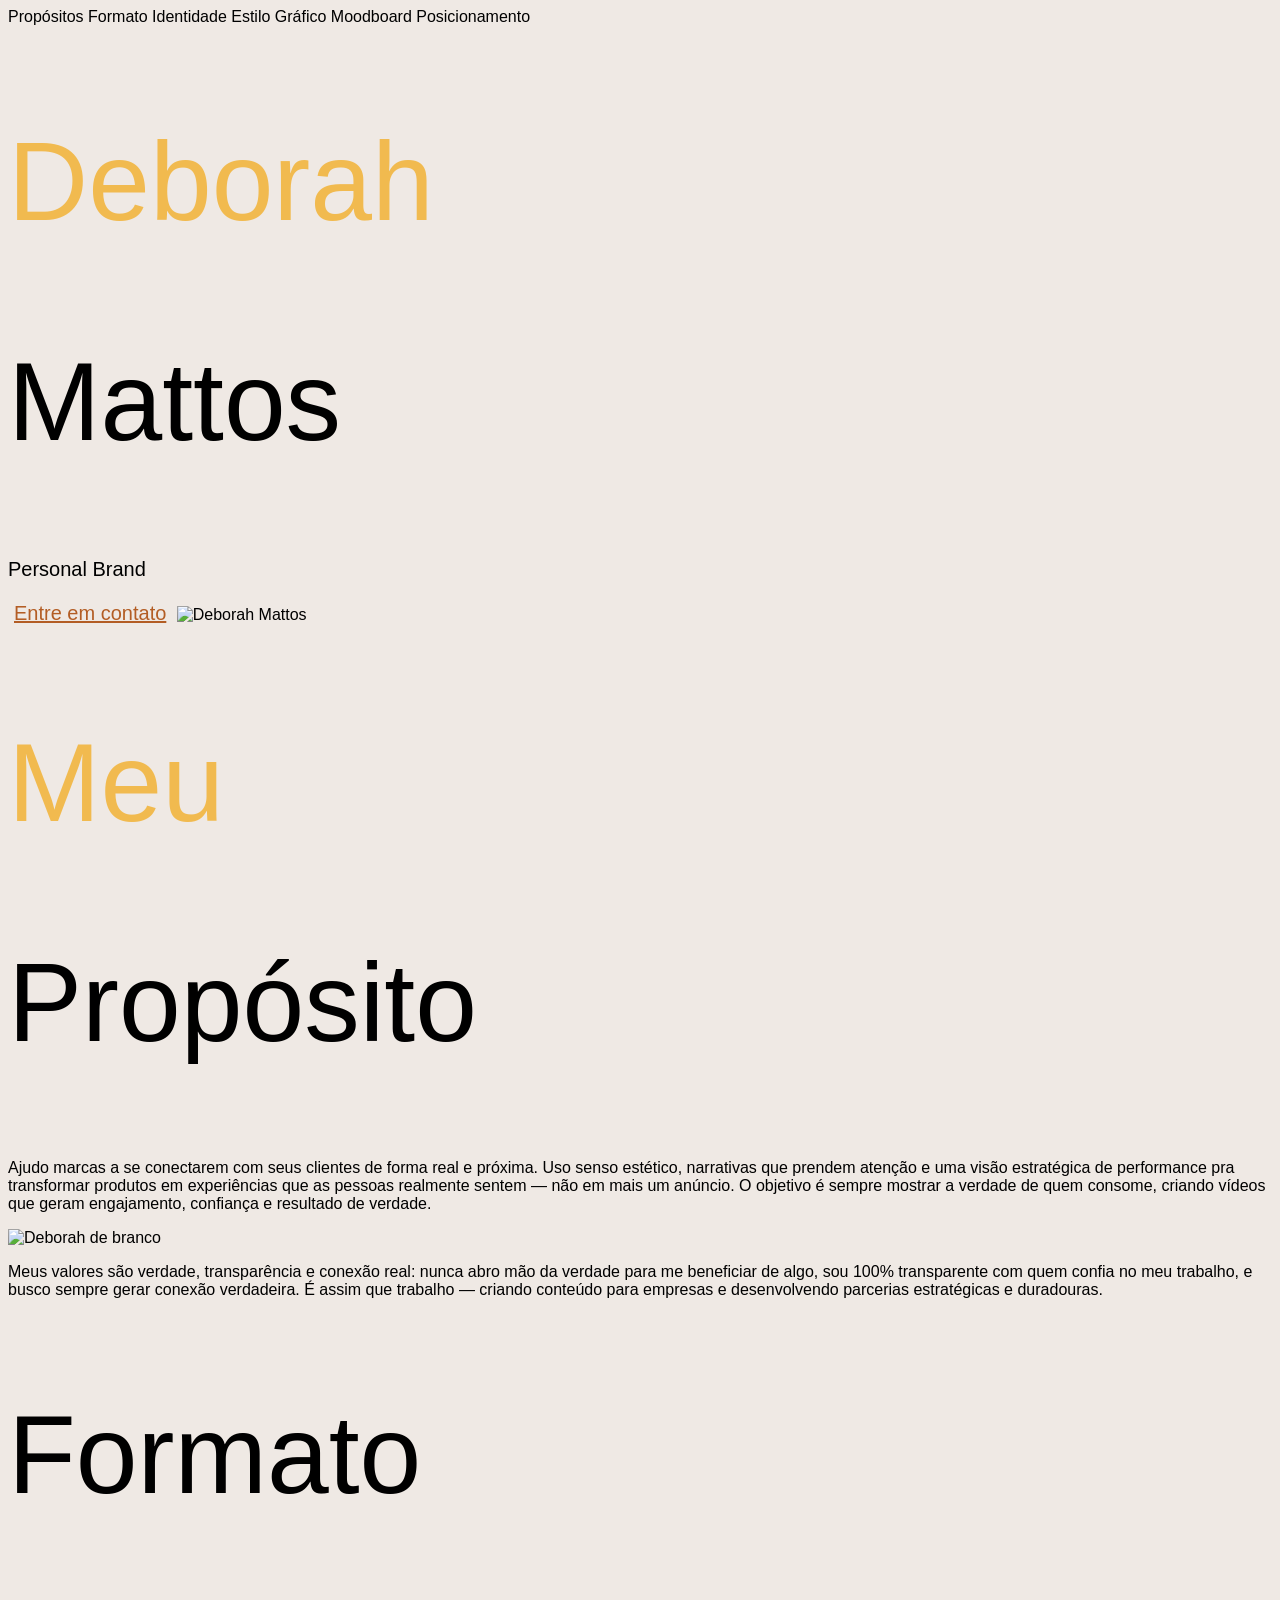
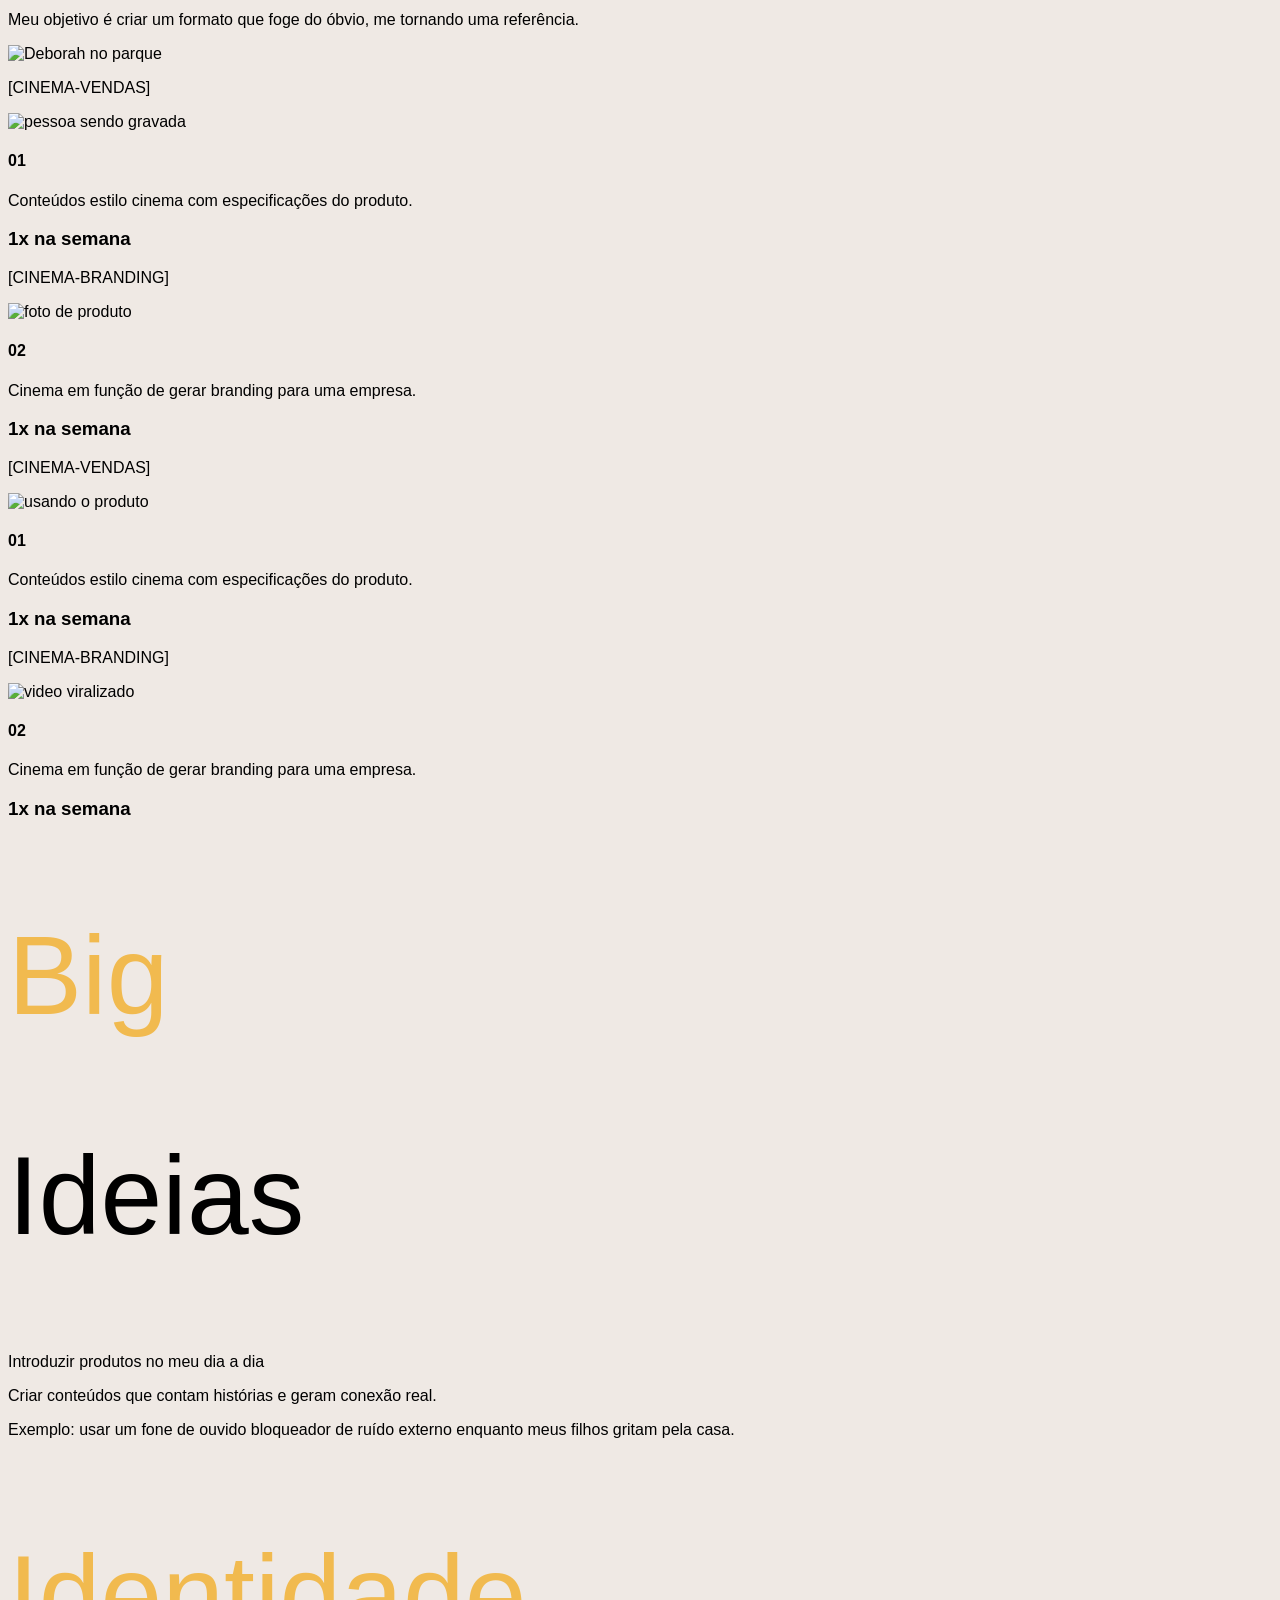
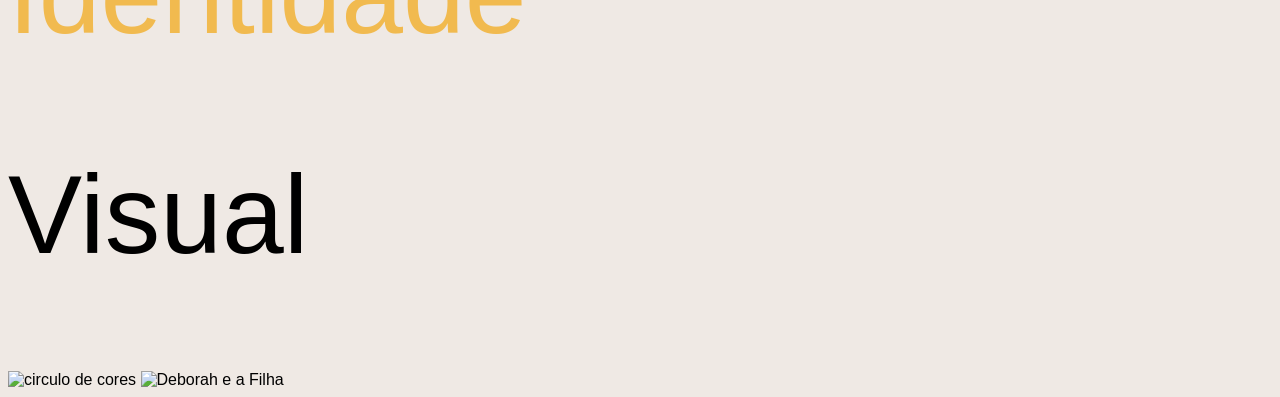
==== UGC-Potfolio/index.html @ f1d68acf "primeiro commit" ====
<!DOCTYPE html>
<html lang="pt-br">
<head>
    <meta charset="UTF-8">
    <meta name="viewport" content="width=device-width, initial-scale=1.0">
    <link rel="stylesheet" href="./estilo.css">
    <title>DEBORAH MATTOS - Personal brand</title>
</head>
<body>
    <header>
        <a class="link-header"> Propósitos </a>
        <a class="link-header"> Formato </a>
        <a class="link-header"> Identidade </a>
        <a class="link-header"> Estilo Gráfico </a> 
        <a class="link-header"> Moodboard </a>
        <a class="link-header"> Posicionamento </a>
    </header>

    <section class="home">
        <h1 class="primeiro"> Deborah </h1>
        <h1 class="segundo"> Mattos </h1>
        <p class="subtitle"> Personal Brand </p>
        <button class="contato"> Entre em contato </button>

        <img src="./UGC-Deborah/Assets/Deborah.png" alt="Deborah Mattos">
    </section>

    <section class="proposito">
        <h1 class="primeiro"> Meu </h1>
        <h1 class="segundo"> Propósito </h1>
        <p>Ajudo marcas a se conectarem com seus clientes de forma real e próxima. Uso senso estético, narrativas que prendem atenção e uma visão estratégica de performance pra transformar produtos em experiências que as pessoas realmente sentem — não em mais um anúncio. O objetivo é sempre mostrar a verdade de quem consome, criando vídeos que geram engajamento, confiança e resultado de verdade.</p>
        <img src="./UGC-Deborah/Assets/deborah-branco.png" alt="Deborah de branco">
        <p>Meus valores são verdade, transparência e conexão real: nunca abro mão da verdade para me beneficiar de algo, sou 100% transparente com quem confia no meu trabalho, e busco sempre gerar conexão verdadeira. É assim que trabalho — criando conteúdo para empresas e desenvolvendo parcerias estratégicas e duradouras.</p>
    </section>

    <section class="formato">
        <h1 class="segundo"> Formato </h1>
        <p>Meu objetivo é criar um formato que foge do óbvio, me tornando uma referência.</p>
        <img src="./UGC-Deborah/Assets/debohra-park.png" alt="Deborah no parque">
        <div class="cinema-vendas">
            <p>[CINEMA-VENDAS]</p>
            <img src="./UGC-Deborah/Assets/cinema-vendas.png" alt="pessoa sendo gravada">
            <h4>01</h4>
            <p>Conteúdos estilo cinema com especificações do produto.</p>
            <h3>1x na semana</h3>
        </div>
        
        <div class="cinema-branding">
            <p>[CINEMA-BRANDING]</p>
            <img src="./UGC-Deborah/Assets/cinema-branding.png" alt="foto de produto">
            <h4>02</h4>
            <p>Cinema em função de gerar branding para uma empresa.</p>
            <h3>1x na semana</h3>
        </div>
    </section>

    <section class="big-ideias">
            <div class="cinema-vendas"> 
                <p>[CINEMA-VENDAS]</p>
                <img src="./UGC-Deborah/Assets/breathe.png" alt="usando o produto">
                <h4>01</h4>
                <p>Conteúdos estilo cinema com especificações do produto.</p>
                <h3>1x na semana</h3>
            </div>
            
            <div class="cinema-branding">
                <p>[CINEMA-BRANDING]</p>
                <img src="./UGC-Deborah/Assets/video-ronco.png" alt="video viralizado">
                <h4>02</h4>
                <p>Cinema em função de gerar branding para uma empresa.</p>
                <h3>1x na semana</h3>
            </div>

            <div class="big-ideias">
                <h1 class="primeiro">Big</h1>
                <h1 class="segundo">Ideias</h1>
            </div>
            
            <p> Introduzir produtos no meu dia a dia </p>
            <p>Criar conteúdos que contam histórias e geram conexão real.</p>
            <p> Exemplo: usar um fone de ouvido bloqueador de ruído externo enquanto meus filhos gritam pela casa.</p>
    </section>

    <section class="identidade-visual">
        <h1 class="primeiro"> Identidade </h1>
        <h1 class="segundo"> Visual </h1>
        <img src="./UGC-Deborah/Assets/visual.png" alt="circulo de cores">
        <img src="./UGC-Deborah/Assets/Flora-deborah.png" alt="Deborah e a Filha">
    </section>
    
    
</body>
</html>
---- UGC-Potfolio/estilo.css ----
@font-face {
  font-family: 'Lovelace Text';
  src: url('assets/fonts/LovelaceText-Regular.woff2') format('woff2'),
       url('assets/fonts/LovelaceText-Regular.woff') format('woff');
  font-weight: normal;
  font-style: normal;
  font-display: swap;
}

@font-face {
  font-family: 'Lovelace Text';
  src: url('assets/fonts/LovelaceText-Bold.woff2') format('woff2');
  font-weight: bold;
  font-style: normal;
  font-display: swap;
}

body {
    background-color:#EFE9E4;
    font-family: 'Lovelace Text', sans-serif;
}

.primeiro{
    color:#f1ba4f;
    font-weight: lighter;
    font-size: 111px;
}

.segundo{
    font-color: #000000;
    font-weight: lighter;
    font-size: 111px;
}

.subtitle{
    font-color: ##AF8E72;
    font-weight: lighter;
    font-size: 20px;
}

.contato{
    color: #B35D24;
    font-weight: lighter, bolder;
    font-size: 20px;
    background-color: transparent;
    border: none;
    cursor: pointer;
    text-decoration: underline;
}
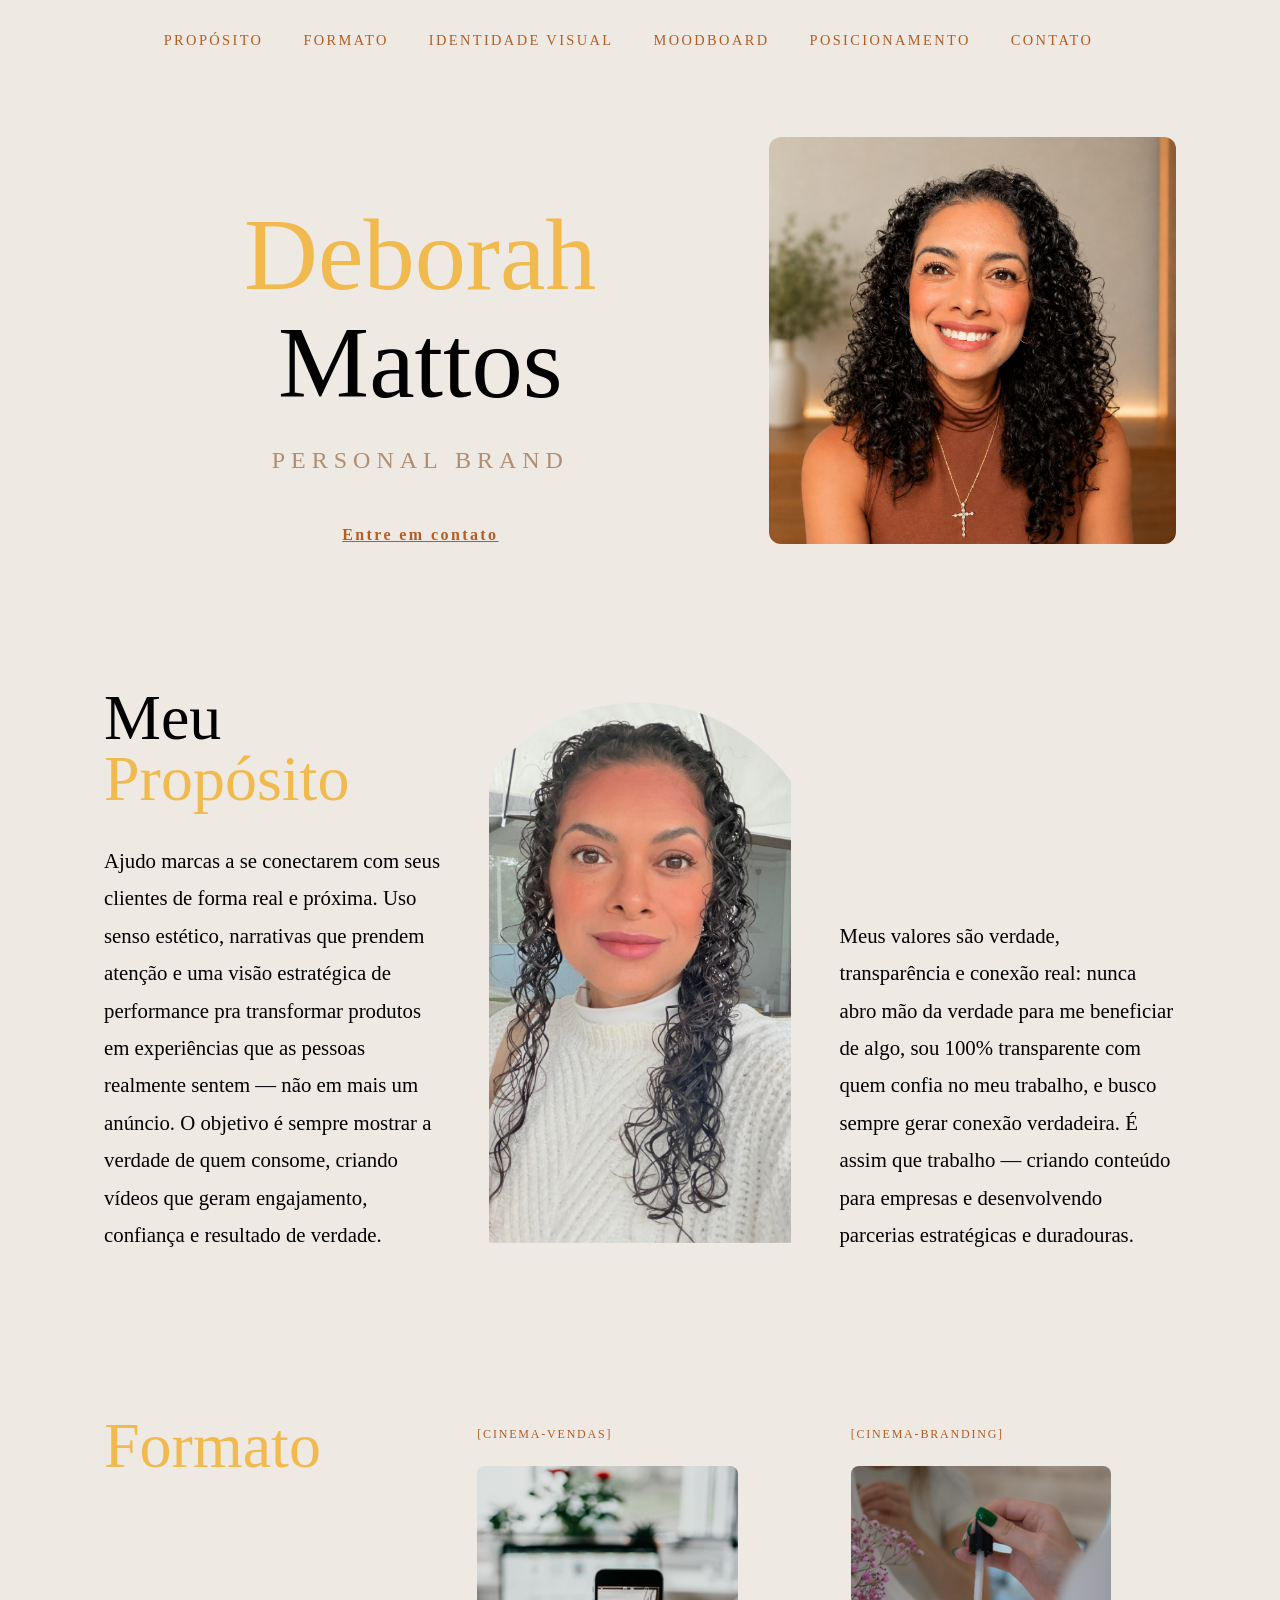
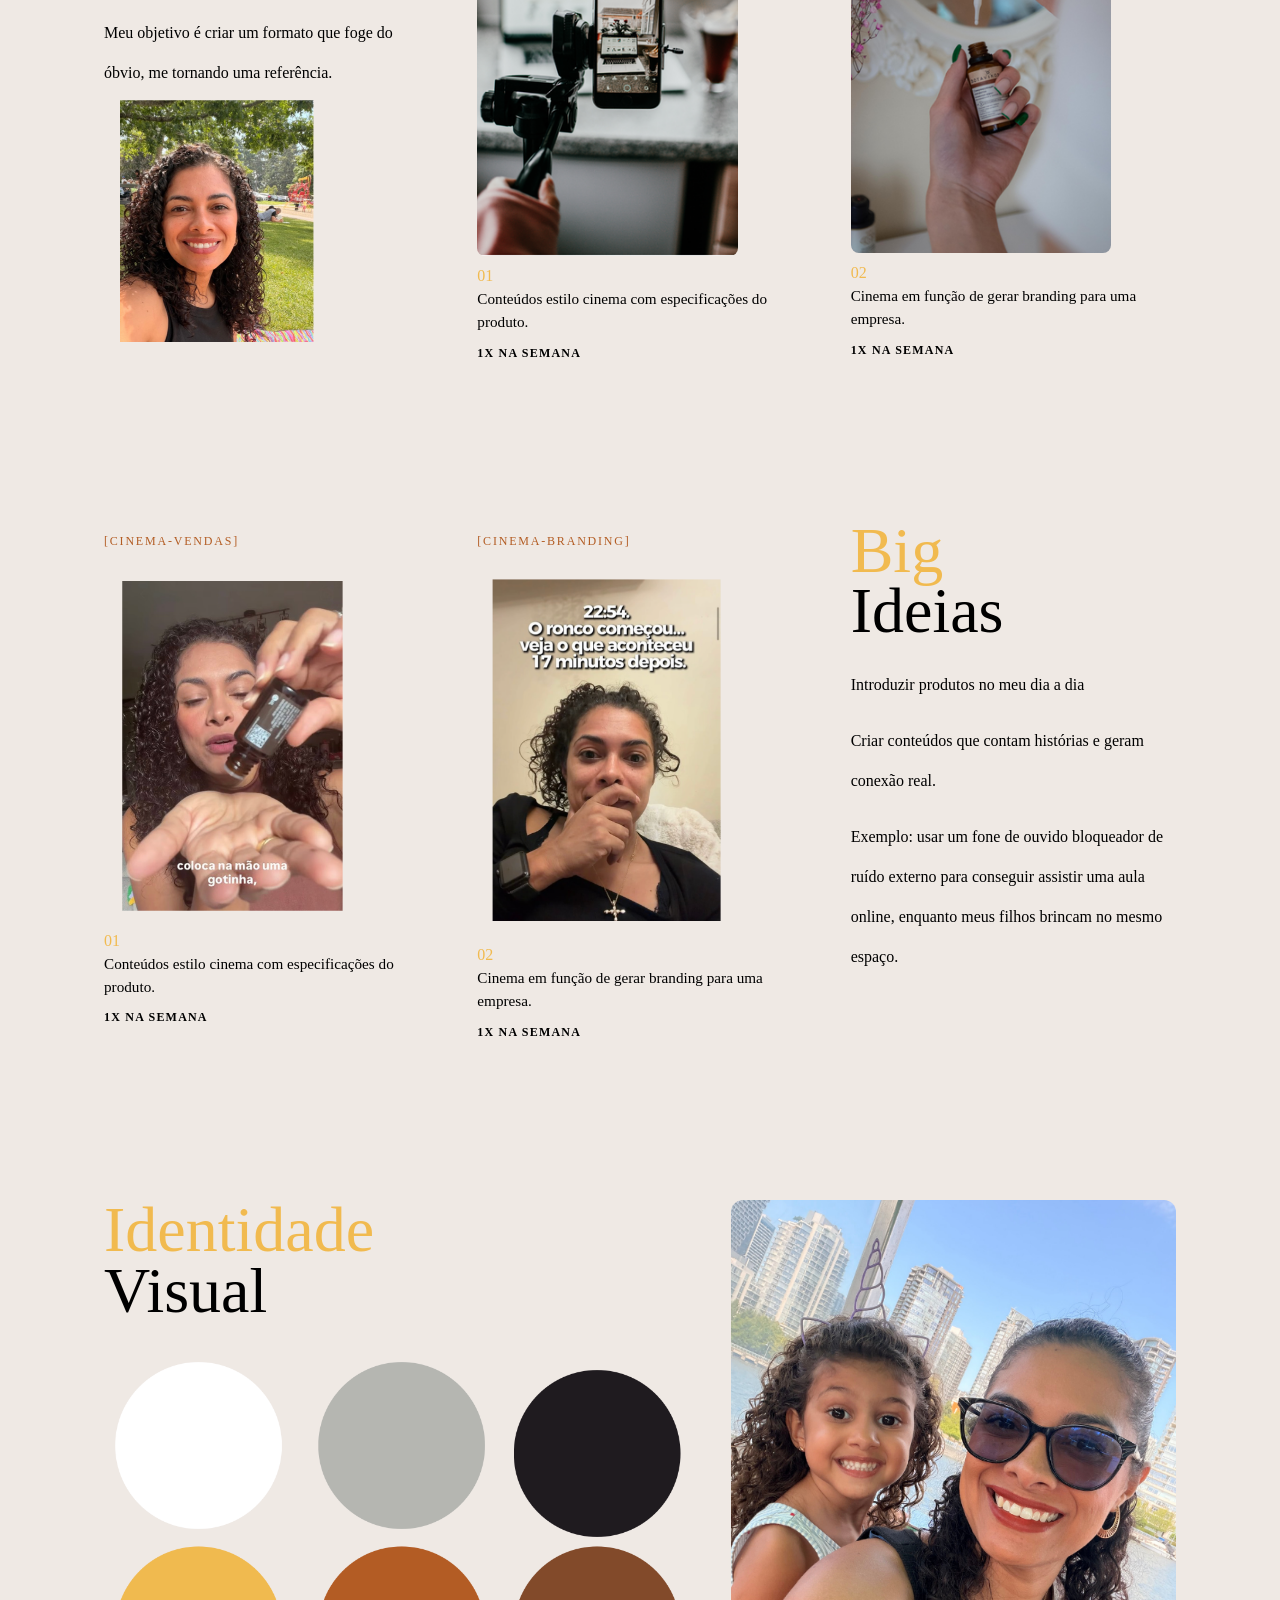
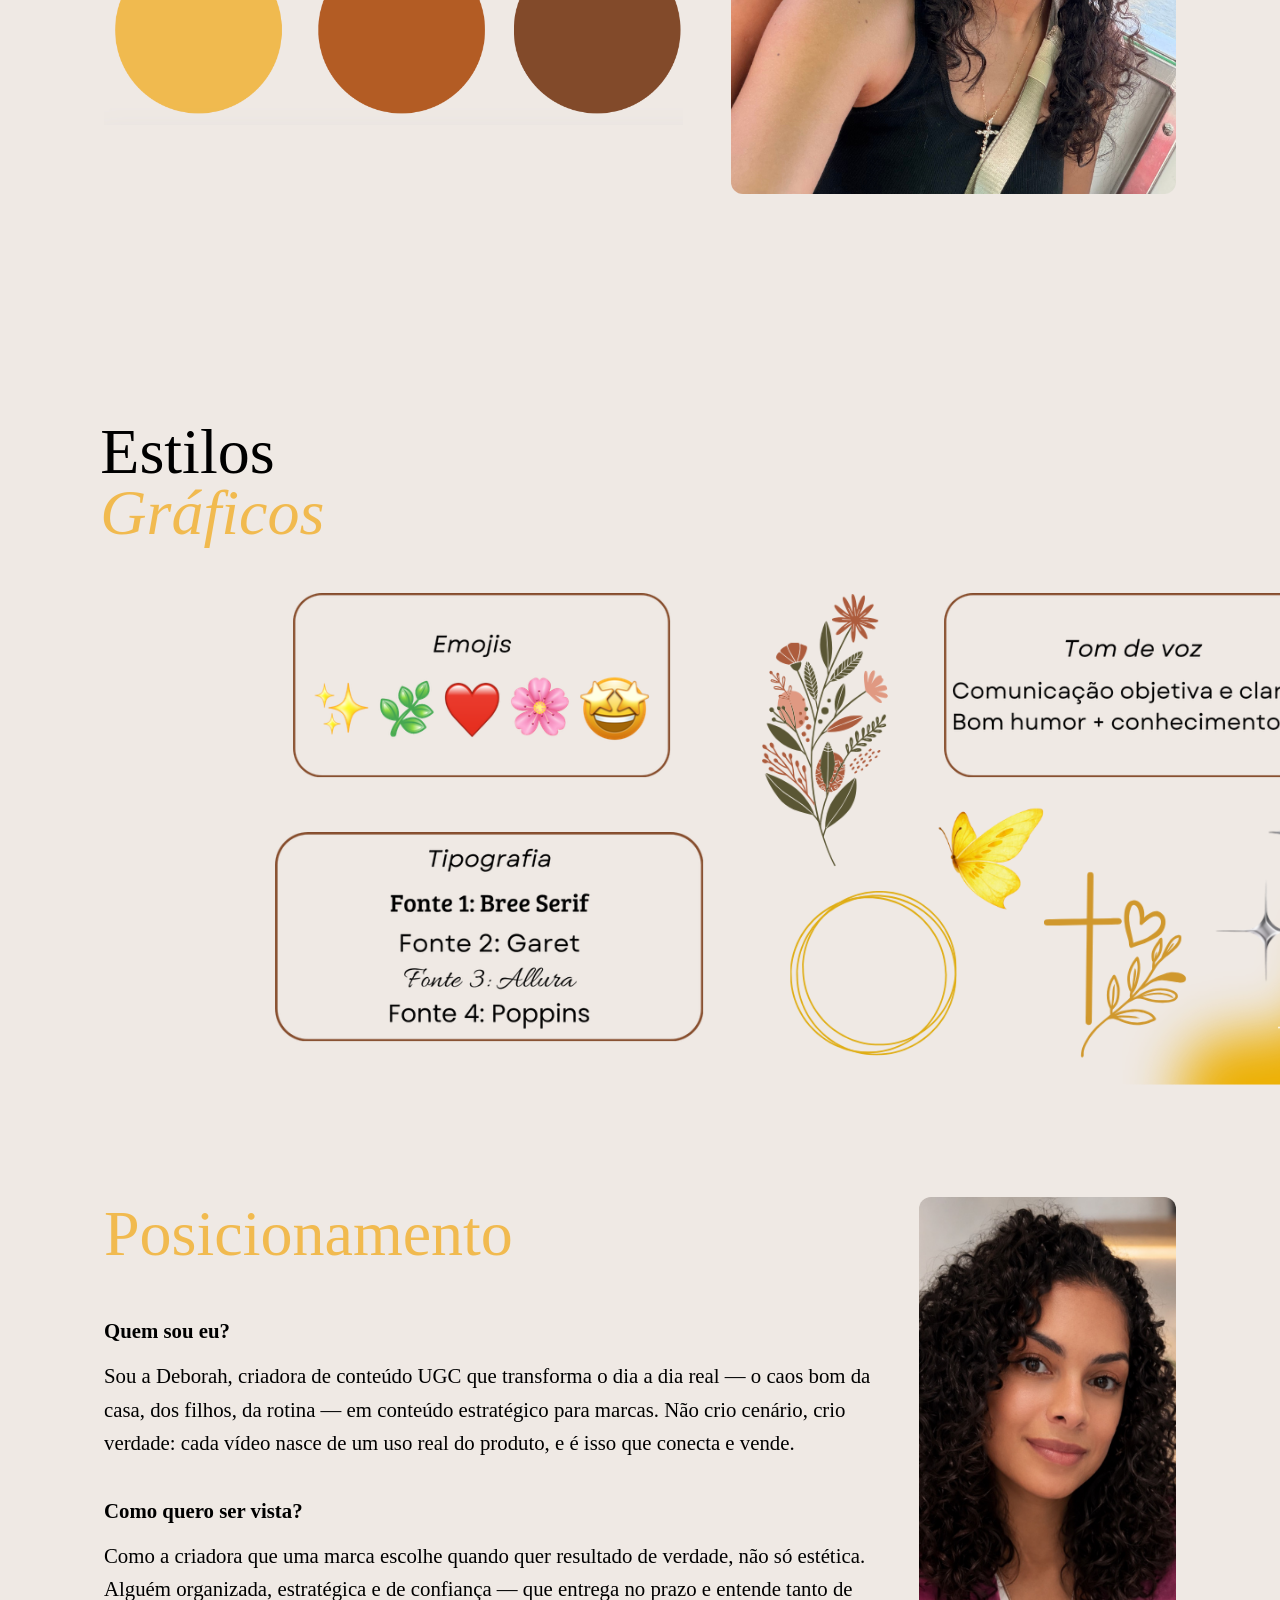
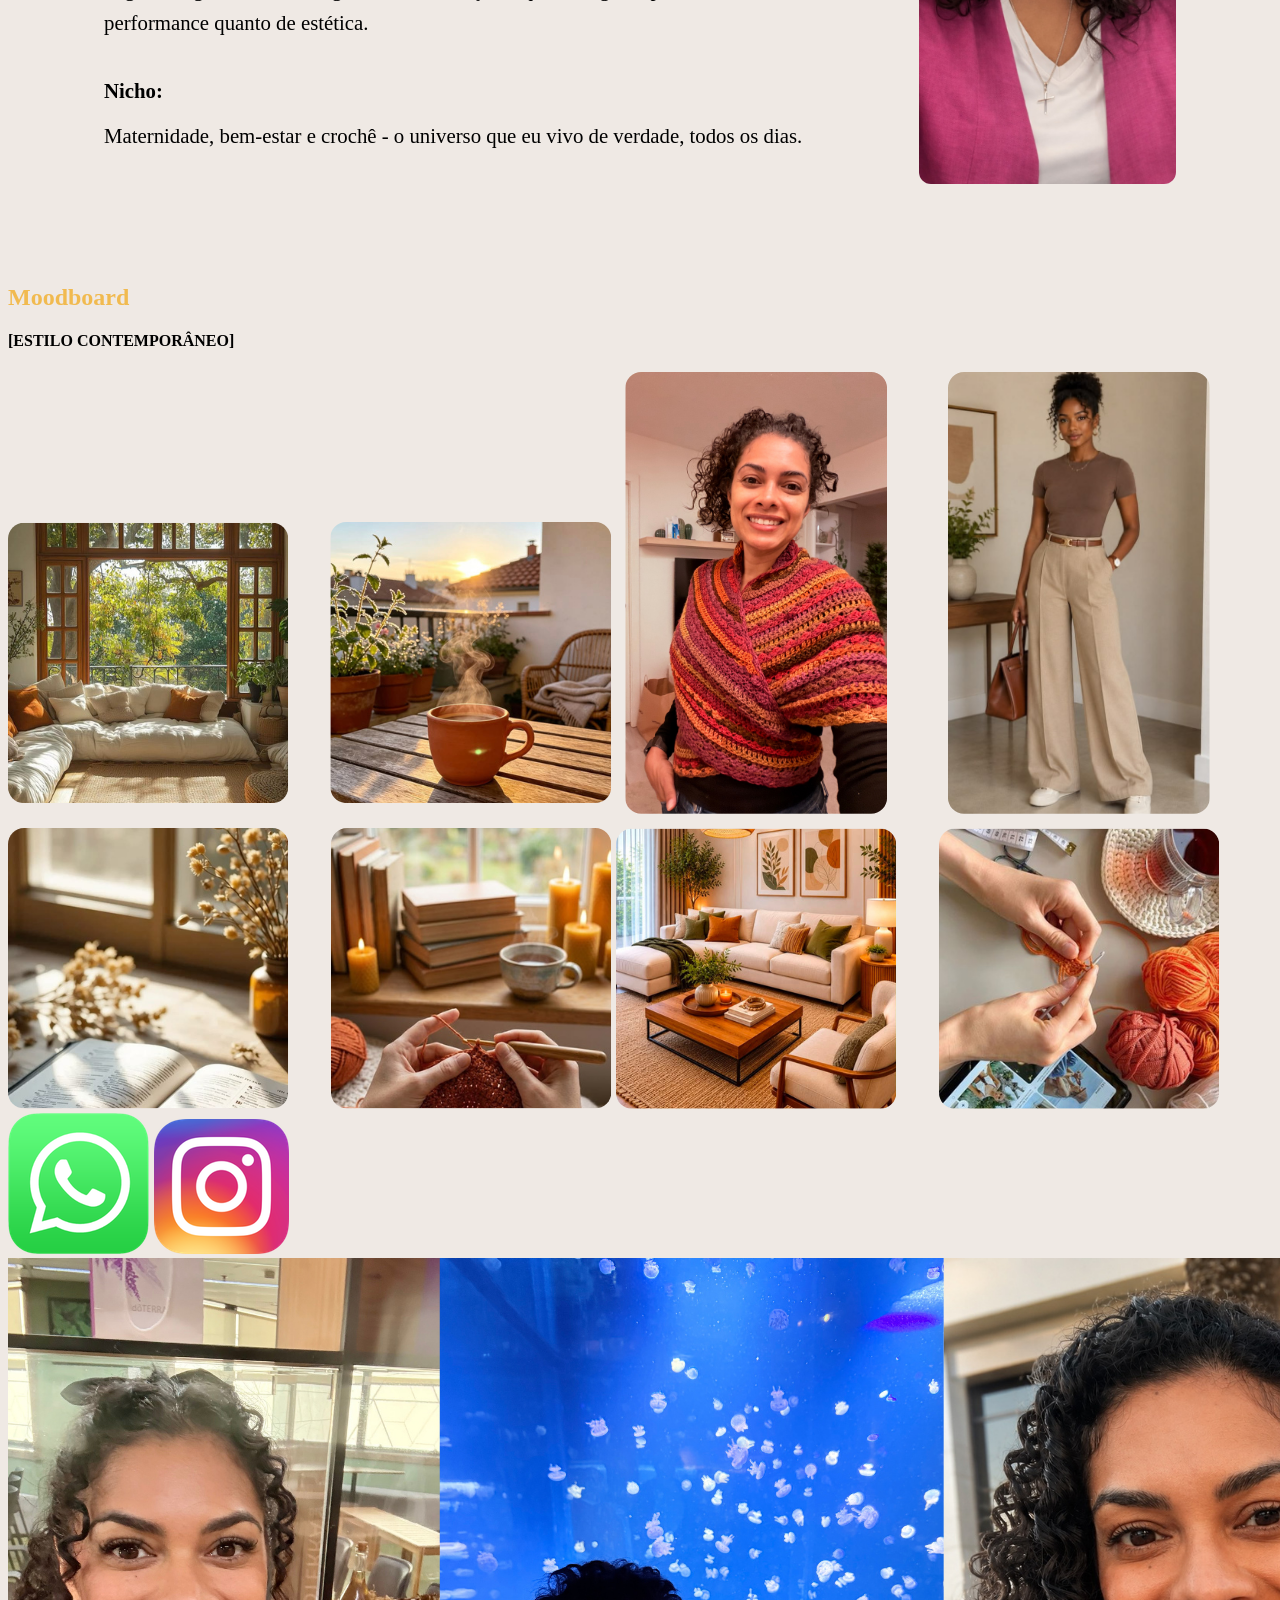
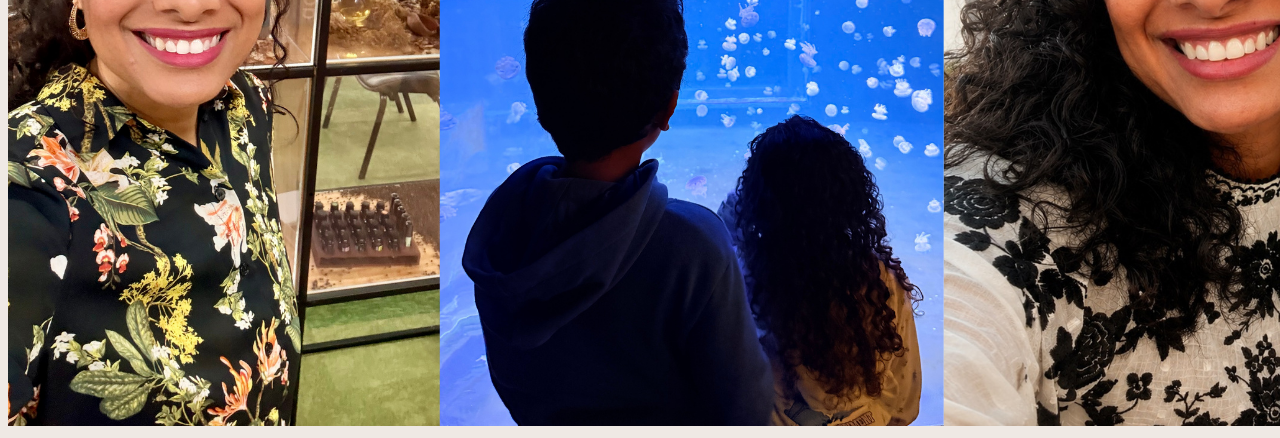
==== commit 17559989: "final" ====
--- a/UGC-Potfolio/index.html
+++ b/UGC-Potfolio/index.html
@@ -8,86 +8,147 @@
 </head>
 <body>
     <header>
-        <a class="link-header"> Propósitos </a>
-        <a class="link-header"> Formato </a>
-        <a class="link-header"> Identidade </a>
-        <a class="link-header"> Estilo Gráfico </a> 
-        <a class="link-header"> Moodboard </a>
-        <a class="link-header"> Posicionamento </a>
+        <a href="#proposito"> Propósito </a>
+        <a href="#formato"> Formato </a>
+        <a href="#visual"> Identidade Visual </a> 
+        <a href="#moodboard"> Moodboard </a>
+        <a href="#posicionamento"> Posicionamento </a>
+        <a href="#final"> Contato </a>
     </header>
 
     <section class="home">
-        <h1 class="primeiro"> Deborah </h1>
-        <h1 class="segundo"> Mattos </h1>
-        <p class="subtitle"> Personal Brand </p>
-        <button class="contato"> Entre em contato </button>
-
-        <img src="./UGC-Deborah/Assets/Deborah.png" alt="Deborah Mattos">
+        <div class="home-texto">
+            <h1>
+                <span class="primeiro"> Deborah </span>
+                <span class="segundo"> Mattos </span>
+             </h1>
+            <p class="subtitle"> Personal Brand </p>
+            <a class="contato" href="https://wa.me/5521967448898" target="_blank">Entre em contato</a>
+        </div>    
+        <img class="deborah" src="./Assets/Deborah.png" alt="Deborah Mattos">
     </section>
 
-    <section class="proposito">
-        <h1 class="primeiro"> Meu </h1>
-        <h1 class="segundo"> Propósito </h1>
-        <p>Ajudo marcas a se conectarem com seus clientes de forma real e próxima. Uso senso estético, narrativas que prendem atenção e uma visão estratégica de performance pra transformar produtos em experiências que as pessoas realmente sentem — não em mais um anúncio. O objetivo é sempre mostrar a verdade de quem consome, criando vídeos que geram engajamento, confiança e resultado de verdade.</p>
-        <img src="./UGC-Deborah/Assets/deborah-branco.png" alt="Deborah de branco">
-        <p>Meus valores são verdade, transparência e conexão real: nunca abro mão da verdade para me beneficiar de algo, sou 100% transparente com quem confia no meu trabalho, e busco sempre gerar conexão verdadeira. É assim que trabalho — criando conteúdo para empresas e desenvolvendo parcerias estratégicas e duradouras.</p>
+    <section id="proposito">
+        <h2>
+            <span class="segundo"> Meu </span>
+            <span class="primeiro"> Propósito </span>
+        </h2>
+        <p class="texto-esquerda">Ajudo marcas a se conectarem com seus clientes de forma real e próxima. Uso senso estético, narrativas que prendem atenção e uma visão estratégica de performance pra transformar produtos em experiências que as pessoas realmente sentem — não em mais um anúncio. O objetivo é sempre mostrar a verdade de quem consome, criando vídeos que geram engajamento, confiança e resultado de verdade.</p>
+        <img src="./Assets/deborah-branco.png" alt="Deborah de branco">
+        <p class="texto-direita">Meus valores são verdade, transparência e conexão real: nunca abro mão da verdade para me beneficiar de algo, sou 100% transparente com quem confia no meu trabalho, e busco sempre gerar conexão verdadeira. É assim que trabalho — criando conteúdo para empresas e desenvolvendo parcerias estratégicas e duradouras.</p>
     </section>
 
-    <section class="formato">
-        <h1 class="segundo"> Formato </h1>
+    <section id="formato">
+        <h2 class="primeiro"> Formato </h2>
         <p>Meu objetivo é criar um formato que foge do óbvio, me tornando uma referência.</p>
-        <img src="./UGC-Deborah/Assets/debohra-park.png" alt="Deborah no parque">
-        <div class="cinema-vendas">
-            <p>[CINEMA-VENDAS]</p>
-            <img src="./UGC-Deborah/Assets/cinema-vendas.png" alt="pessoa sendo gravada">
+        <img src="./Assets/debohra-park.png" alt="Deborah no parque">
+        <div class="card cinema-vendas">
+            <p class="etiqueta">[CINEMA-VENDAS]</p>
+            <img src="./Assets/cinema-vendas.png" alt="pessoa sendo gravada">
             <h4>01</h4>
-            <p>Conteúdos estilo cinema com especificações do produto.</p>
+            <p class="descricao">Conteúdos estilo cinema com especificações do produto.</p>
             <h3>1x na semana</h3>
         </div>
         
-        <div class="cinema-branding">
-            <p>[CINEMA-BRANDING]</p>
-            <img src="./UGC-Deborah/Assets/cinema-branding.png" alt="foto de produto">
+        <div class="card cinema-branding">
+            <p class="etiqueta">[CINEMA-BRANDING]</p>
+            <img src="./Assets/cinema-branding.png" alt="foto de produto">
             <h4>02</h4>
-            <p>Cinema em função de gerar branding para uma empresa.</p>
+            <p class="descricao">Cinema em função de gerar branding para uma empresa.</p>
             <h3>1x na semana</h3>
         </div>
     </section>
 
-    <section class="big-ideias">
-            <div class="cinema-vendas"> 
-                <p>[CINEMA-VENDAS]</p>
-                <img src="./UGC-Deborah/Assets/breathe.png" alt="usando o produto">
-                <h4>01</h4>
-                <p>Conteúdos estilo cinema com especificações do produto.</p>
-                <h3>1x na semana</h3>
-            </div>
+    <section id="big-ideias">
+        <div class="card cinema-vendas"> 
+            <p class="etiqueta">[CINEMA-VENDAS]</p>
+            <img src="./Assets/breathe.png" alt="usando o produto">
+            <h4>01</h4>
+            <p class="descricao">Conteúdos estilo cinema com especificações do produto.</p>
+            <h3>1x na semana</h3>
+        </div>
             
-            <div class="cinema-branding">
-                <p>[CINEMA-BRANDING]</p>
-                <img src="./UGC-Deborah/Assets/video-ronco.png" alt="video viralizado">
-                <h4>02</h4>
-                <p>Cinema em função de gerar branding para uma empresa.</p>
-                <h3>1x na semana</h3>
-            </div>
+        <div class="card cinema-branding">
+            <p class="etiqueta">[CINEMA-BRANDING]</p>
+            <img src="./Assets/video-ronco.png" alt="video viralizado">
+            <h4>02</h4>
+                <p class="descricao">Cinema em função de gerar branding para uma empresa.</p>
+            <h3>1x na semana</h3>
+        </div>
 
-            <div class="big-ideias">
-                <h1 class="primeiro">Big</h1>
-                <h1 class="segundo">Ideias</h1>
-            </div>
+        <div class="big-ideias">
+            <h2>
+                <span class="primeiro">Big</span>
+                <span class="segundo">Ideias</span>
+            </h2>
+        </div>
             
-            <p> Introduzir produtos no meu dia a dia </p>
+        <div class="texto-descricao">
+            <p>Introduzir produtos no meu dia a dia </p>
             <p>Criar conteúdos que contam histórias e geram conexão real.</p>
-            <p> Exemplo: usar um fone de ouvido bloqueador de ruído externo enquanto meus filhos gritam pela casa.</p>
+            <p> Exemplo: usar um fone de ouvido bloqueador de ruído externo para conseguir assistir uma aula online, enquanto meus filhos brincam no mesmo espaço.</p>
+        </div>    
     </section>
 
-    <section class="identidade-visual">
-        <h1 class="primeiro"> Identidade </h1>
-        <h1 class="segundo"> Visual </h1>
-        <img src="./UGC-Deborah/Assets/visual.png" alt="circulo de cores">
-        <img src="./UGC-Deborah/Assets/Flora-deborah.png" alt="Deborah e a Filha">
+    <section id="visual">
+        <div class="identidade-visual">   
+            <h2>
+                <span class="primeiro"> Identidade </span>
+                <span class="segundo"> Visual </span>
+            </h2>
+        </div>
+        <img class="cores" src="./Assets/visual.png" alt="circulo de cores">
+        <img class="foto-filha" src="./Assets/Flora-deborah.png" alt="Deborah e a Filha">
+       
     </section>
-    
+
+    <section id="graficos">
+        <div class="graficos-canvas">
+            <div class="estilos-graficos">   
+                <h2>
+                    <span class="segundo"> Estilos </span>
+                    <span class="primeiro"> Gráficos </span>
+                </h2>
+            </div>
+            <img class="emojis" src="./Assets/emojis.png" alt="icones de emojis">
+            <img class="tomdevoz" src="./Assets/tomdevoz.png" alt="explica como será o tom de voz">
+            <img class="tipografia" src="./Assets/tipografia.png" alt="estilos de fontes">
+            <img class="tom-de-voz" src="./Assets/graficos.png" alt="elementos gráficos decorativos">
+        </div>
+    </section>
+
+    <section id="posicionamento">
+        <img class="posicionamento" src="./Assets/posicionamento.png" alt="posicionamento">
+        <div class="posicionamento-conteudo">   
+            <div class="posicionamento-titulo">
+            <h2 class="primeiro"> Posicionamento</h2>
+            </div>
+       
+            <p class="subtitulo">Quem sou eu?</p>
+            <p class="texto"> Sou a Deborah, criadora de conteúdo UGC que transforma o dia a dia real — o caos bom da casa, dos filhos, da rotina — em conteúdo estratégico para marcas. Não crio cenário, crio verdade: cada vídeo nasce de um uso real do produto, e é isso que conecta e vende. </p>
+            <p class="subtitulo">Como quero ser vista?</p>
+            <p class="texto"> Como a criadora que uma marca escolhe quando quer resultado de verdade, não só estética. Alguém organizada, estratégica e de confiança — que entrega no prazo e entende tanto de performance quanto de estética.</p>
+            <p class="subtitulo">Nicho:</p>
+            <p class="texto"> Maternidade, bem-estar e crochê - o universo que eu vivo de verdade, todos os dias.</p>
+         </div>
+        
+    </section>
+
+    <section id="moodboard">
+        <h2>
+            <span class="primeiro"> Moodboard </span>
+        </h2>
+        <h4> [ESTILO CONTEMPORÂNEO]</h4>
+        <img class="moodboard" src="./Assets/moodboard1.png" alt="imagens de ambientes e ações">
+        <img class="moodboard" src="./Assets/moodboard2.png" alt="imagens de ambientes, ações e pessoas">
+    </section>
+
+    <section id="final">
+            <a href="https://wa.me/5521967448898" target="_blank"><img class="whatsapp" src="./Assets/whats.png" alt="logo do whatsapp"></a>
+            <a href="https://www.instagram.com/deborah.park/" target="_blank"><img class="instagram" src="./Assets/insta.png" alt="logo do instagram"></a>
+            <img class="final" src="./Assets/final.png" alt="Deborah, filhos e Deborah">
+        </section>
     
 </body>
+<script src="./script.js"></script>
 </html>
--- a/UGC-Potfolio/estilo.css
+++ b/UGC-Potfolio/estilo.css
@@ -15,36 +15,444 @@
   font-display: swap;
 }
 
+*{
+    font-family: 'Lovelace Text';
+    box-sizing: border-box;
+}
+
 body {
     background-color:#EFE9E4;
-    font-family: 'Lovelace Text', sans-serif;
+}
+
+header{
+    font-weight: 400;
+    display: flex; 
+    justify-content: center;
+    gap: 2.5rem;
+    padding: 1.5rem 6rem;
+    margin-right: 23px;
+}
+
+header a {
+    font-size: 0.9rem;
+    letter-spacing: 0.15rem;
+    text-transform: uppercase;
+    text-decoration: none;
+    color: #B35D24;
+    cursor: pointer;
+    border:none;
+    transition: color 0.3s;
+}
+
+p{
+    color: #000000;
+    font-weight: lighter;
+    font-size: 1rem;
+    line-height: 40px;
 }
 
 .primeiro{
-    color:#f1ba4f;
-    font-weight: lighter;
-    font-size: 111px;
+    color:#f1ba4f;   
 }
 
 .segundo{
-    font-color: #000000;
-    font-weight: lighter;
-    font-size: 111px;
+    color: #000000;
+    font-weight: bolder;    
 }
 
 .subtitle{
-    font-color: ##AF8E72;
+    color: #AF8E72;
     font-weight: lighter;
     font-size: 20px;
+}
+
+.home{
+    display: flex;
+    align-items: stretch;
+    justify-content: space-between;
+    gap: 2rem;
+    padding: 4rem 6rem;
+}
+
+.home-texto{
+    flex: 1;
+    display: flex;
+    flex-direction: column;
+    justify-content: center;
+    text-align: center;
+    position: relative;
+}
+
+.home h1 {
+    margin:0;
+}
+
+.home h1 span{
+    display: block;
+  font-size: clamp(3rem, 8vw, 7rem);
+  font-weight: lighter;
+  line-height: 1.05;
+}
+
+.home .deborah {
+    width: 38%;
+    height: auto;
+    border-radius: 12px;
+    object-fit: cover;
+}
+
+.subtitle {
+    margin: 1.5rem 0 0;
+    font-size: 1.5rem;
+    letter-spacing: 0.25em;
+    text-transform: uppercase;
 }
 
 .contato{
     color: #B35D24;
-    font-weight: lighter, bolder;
-    font-size: 20px;
+    position:absolute;
+    bottom: 0;
+    left: 50%;
+    transform: translateX(-50%);
+    font-size: 1rem;
+    font-weight: bold;
+    cursor: pointer;
+    letter-spacing: 0.15rem;
     background-color: transparent;
-    border: none;
-    cursor: pointer;
+    border:none;
+    padding:0;
+    transition: color 0.3s;
     text-decoration: underline;
-}
-
+    
+}
+
+#proposito{
+    display: grid;
+    grid-template-columns: 1fr 0.9fr 1fr;
+    grid-template-rows: auto 1fr;
+    gap: 2rem 3rem;
+    padding: 5rem 6rem;
+}
+
+#proposito h2 {
+  grid-column: 1;
+  grid-row: 1;
+  display: flex;
+  flex-direction: column;
+  margin: 0;
+  font-size: 64px;
+  line-height: 1;
+  font-weight: lighter;
+}
+
+#proposito h2 span{
+    display: block;
+    font-size: clamp(2.5rem, 5vw, 4rem);
+    font-weight: lighter;
+    line-height: 0.95;
+}
+
+#proposito p{
+    font-size: 1.3rem;
+    line-height:1.8;
+    margin:0;
+}
+
+.texto-esquerda {
+    grid-column: 1;
+    grid-row: 2;
+    align-self: center;
+}
+
+#proposito img{
+    grid-column: 2;
+    grid-row: 1/3;
+    width: 100%;
+    height: 100%;
+    border-radius: 12px;
+    object-fit: cover;
+}
+
+.texto-direita{
+    grid-column: 3;
+    grid-row: 1/3;   
+    align-self: flex-end; 
+}
+
+#formato {
+    display: grid;
+    grid-template-columns: 1fr 1fr 1fr;
+    grid-template-rows: auto auto;
+    gap: 2rem 3rem;
+    padding: 5rem 6rem;
+}
+
+#formato h2 {
+    grid-column: 1;
+    grid-row: 1;
+    margin: 0;
+    font-size: 64px;
+    line-height: 1;
+    font-weight: lighter;
+}
+
+#formato > p {
+    grid-column: 1;
+    grid-row: 2;
+    align-self: start;
+}
+
+#formato > img {
+    grid-column: 1;
+    grid-row: 2;
+    align-self: end;
+    width: 70%;
+    border-radius: 12px;
+    object-fit: cover;
+}
+
+.card {
+    display: flex;
+    flex-direction: column;
+    gap: 0.75rem;
+}
+
+.cinema-vendas { grid-column: 2; grid-row: 1/3;}
+.cinema-branding { grid-column: 3; grid-row: 1/3;}
+
+.card img {
+    width: 80%;
+    border-radius: 8px;
+    object-fit: cover;
+}
+
+.card .etiqueta {
+  margin: 0;
+  color: #B35D24;
+  font-size: 0.75rem;
+  letter-spacing: 0.15em;
+}
+
+
+.card h4 {
+    margin: 0;
+    color: #F1BA4F;
+    font-size: 1rem;
+    font-weight: lighter;
+    line-height: 1;
+}
+
+.card .descricao {
+  margin: -0.5rem 0 0;
+  font-size: 0.95rem;
+  font-weight: lighter;
+  line-height: 1.5;
+}
+
+.card h3 {
+    margin: 0;
+    font-size: 0.75rem;
+    font-weight: bold;
+    letter-spacing: 0.1em;
+    text-transform: uppercase;
+}
+
+#big-ideias {
+    display: grid;
+    grid-template-columns: 1fr 1fr 1fr;
+    gap: 2rem 3rem;
+    padding: 5rem 6rem;
+}
+
+#big-ideias .cinema-vendas   { grid-column: 1; }
+#big-ideias .cinema-branding { grid-column: 2; }
+
+#big-ideias .big-ideias      { 
+    grid-column: 3; 
+    grid-row: 1; }
+
+#big-ideias .texto-descricao { 
+    grid-column: 3; 
+    grid-row: 1; 
+    align-self: center; 
+    margin-top: 8rem; 
+}
+
+#big-ideias h2 {
+    margin: 0;
+    font-size: 64px;
+    line-height: 1;
+    font-weight: lighter;
+}
+
+#big-ideias h2 span{
+    display: block;
+    font-size: clamp(2.5rem, 5vw, 4rem);
+    font-weight: lighter;
+    line-height: 0.95;
+}
+
+#visual {
+    display: grid;
+    grid-template-columns: 1.3fr 1fr;
+    grid-template-rows: auto 1fr;
+    gap: 2rem 3rem;
+    padding: 5rem 6rem;
+}
+
+#visual .identidade-visual{
+    grid-column: 1;
+    grid-row: 1;
+}
+
+#visual .cores{
+    grid-column: 1;
+    grid-row: 2;
+    width: 100%;
+    height: auto;
+}
+
+#visual .foto-filha{
+    grid-column: 2;
+    grid-row: 1/3;
+    width: 100%;
+    height: 100%;
+    object-fit: cover;
+    border-radius: 12px;
+}
+
+#visual h2 {
+    margin: 0;
+    font-weight: lighter;
+}
+
+#visual h2 span{
+    display: block;
+    font-size: clamp(2.5rem, 5vw, 4rem);
+    font-weight: lighter;
+    line-height: 0.95;
+}
+
+#graficos {
+    padding: 5rem 1.5rem;
+}
+
+#graficos .graficos-canvas {
+   position: relative;
+    width: 100%;
+    max-width: 1366px;
+    aspect-ratio: 1366 / 768;
+}
+
+#graficos .estilos-graficos {
+    position: absolute;
+    top: 10%;
+    left: 5.62%;
+    width: 86.38%;
+}
+
+#graficos h2 {
+    margin: 0;
+    font-weight: lighter;
+    font-size: 64px;
+    line-height: 1;
+}
+
+#graficos h2 span {
+    display: block;
+    font-size: clamp(2.5rem, 5vw, 4rem);
+    font-weight: lighter;
+    line-height: 0.95;
+}
+
+#graficos h2 .primeiro {
+    font-style: italic;
+}
+
+#graficos .emojis {
+    position: absolute;
+    top: 35%;
+    left: 21.5%;
+    width: 31.05%;
+    height: auto;
+}
+
+#graficos .tomdevoz {
+    position: absolute;
+    top: 35%;
+    left: 75%;
+    width: 31.05%;
+    height: auto;
+    object-fit: contain;
+    z-index: -1;
+    pointer-events: none;
+}
+
+#graficos .tipografia {
+    position: absolute;
+    top: 70%;
+    left: 20%;
+    width: 35.25%;
+    height: auto;
+}
+
+#graficos .tom-de-voz {
+    position: absolute;
+    top: 35%;
+    left: 60%;
+    width: 60.39%;
+    height: 72.13%;
+    object-fit: contain;
+    z-index: -1;
+    pointer-events: none;
+}
+
+#posicionamento {
+    display: grid;
+    grid-template-columns: 1fr 24%;
+    grid-template-rows: repeat(7, auto);
+    column-gap: 3rem;
+    padding: 5rem 6rem;
+}
+
+#posicionamento div.posicionamento,
+#posicionamento .subtitulo,
+#posicionamento .texto,
+#posicionamento .texto-nicho {
+    grid-column: 1;
+}
+
+#posicionamento h2 {
+    margin: 0 0 2.5rem;
+    font-weight: lighter;
+    font-size: 64px;
+}
+
+#posicionamento .subtitulo {
+    font-weight: bold;
+    font-size: 1.3rem;
+    margin: 0 0 0.5rem;
+}
+
+#posicionamento .texto,
+#posicionamento .texto-nicho {
+    font-size: 1.3rem;
+    line-height: 1.6;
+    margin: 0 0 2rem;
+}
+
+#posicionamento .texto-nicho {
+    font-weight: bold;
+    margin-bottom: 0;
+}
+
+#posicionamento img.posicionamento {
+    grid-column: 2;
+    grid-row: 1 / 8;
+    width: 100%;
+    height: 100%;
+    object-fit: cover;
+    border-radius: 12px;
+}
+
+
